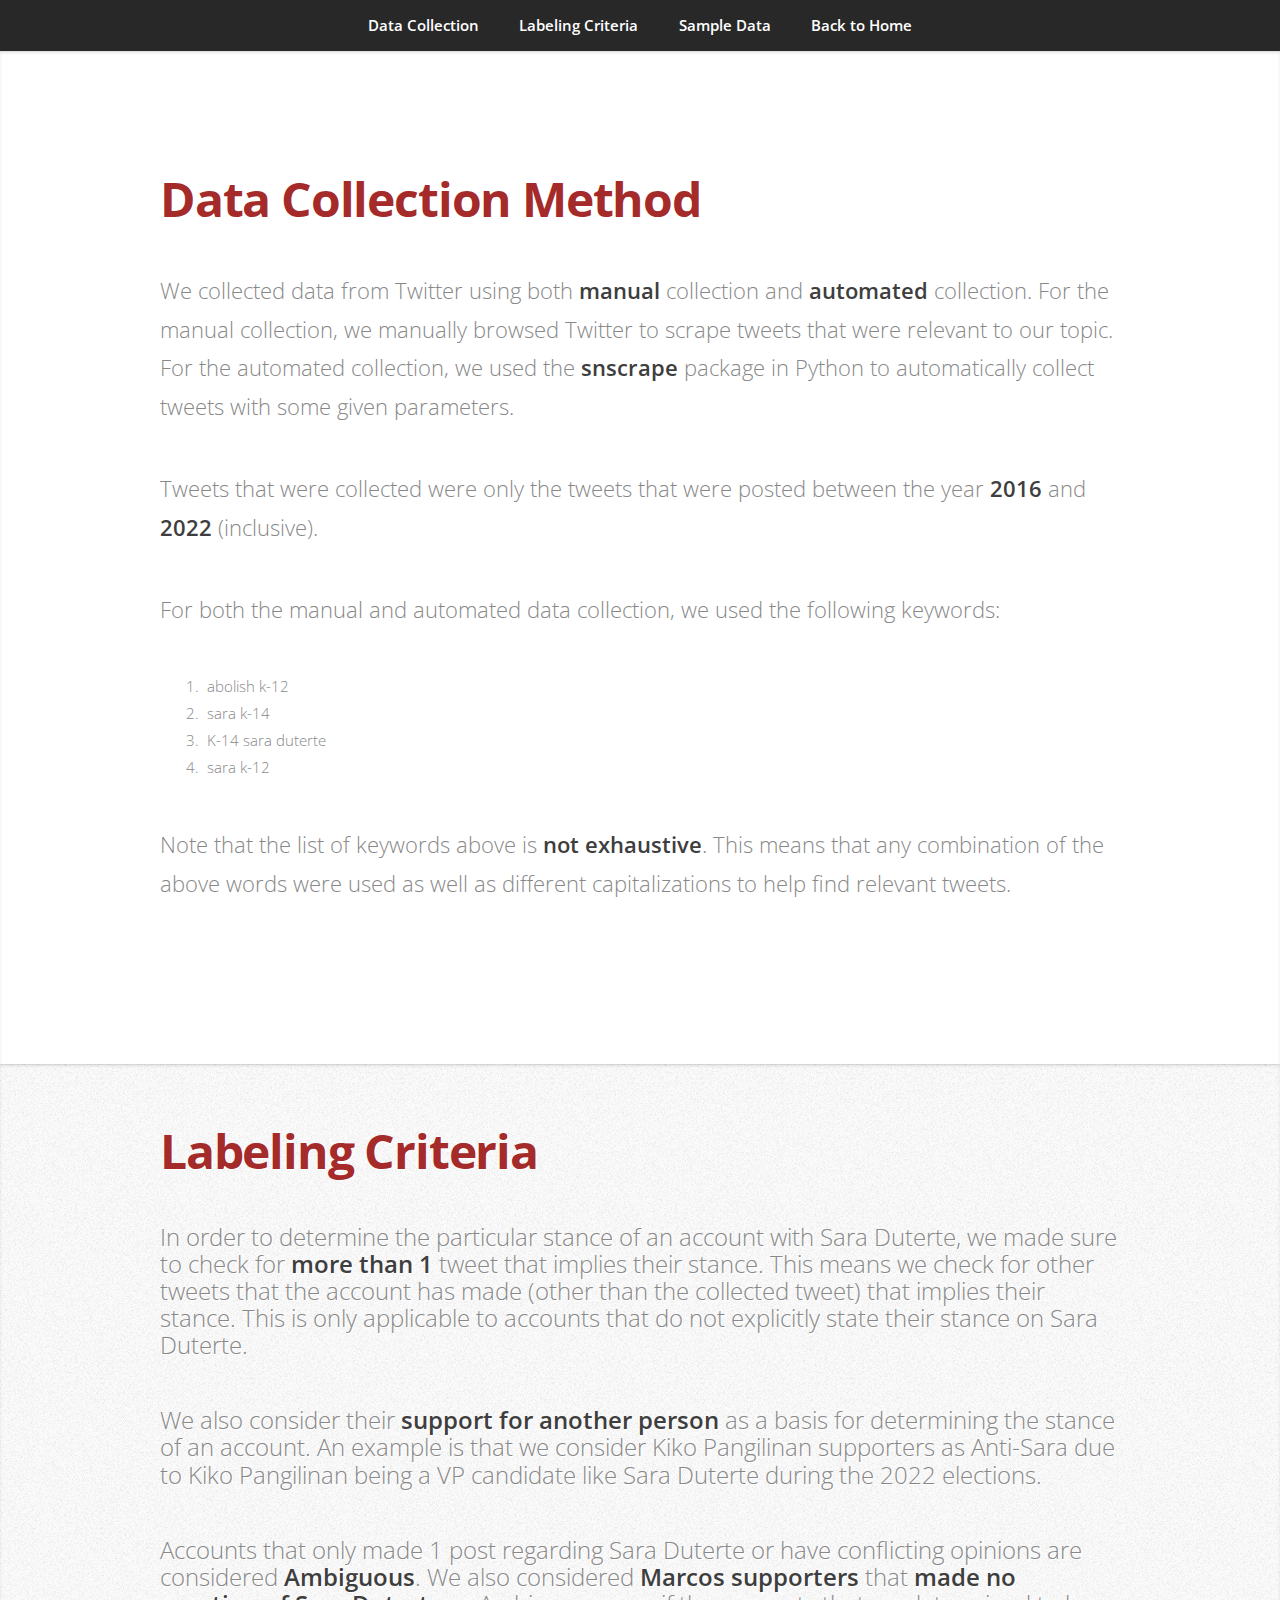
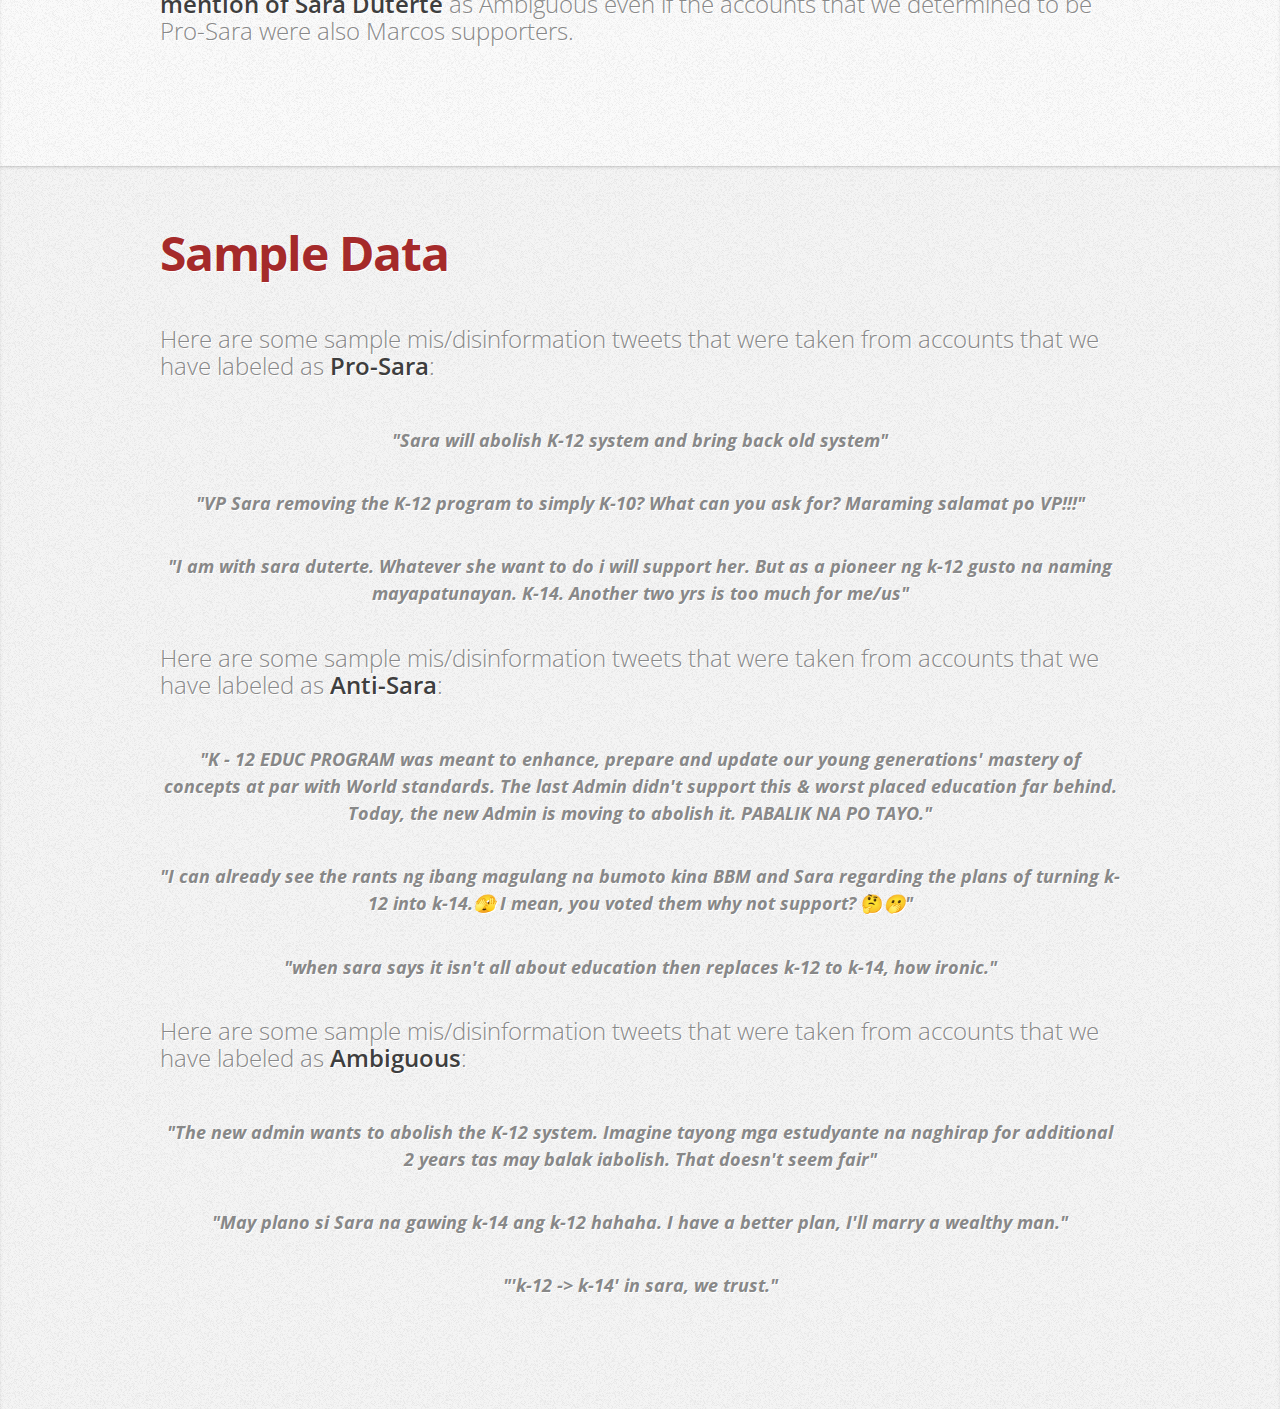
==== data-page.html @ 5c520685 "Added page for data collection description" ====
<!DOCTYPE HTML>
<html>
    <head>
        <title>PH Twitter Fake News Analysis</title>
		<meta charset="utf-8" />
		<meta name="viewport" content="width=device-width, initial-scale=1, user-scalable=no" />
		<link rel="stylesheet" href="assets/css/main.css" />
    </head>
    <body class="is-preload">
        <nav id="nav">
            <ul class="container">
                <li><a href="#top">Data Collection</a></li>
                <li><a href="#criteria">Labeling Criteria</a></li>
                <li><a href="#sample">Sample Data</a></li>
                <li><a href="./index.html">Back to Home</a></li>
            </ul>
        </nav>
        <article id="top" class="wrapper style1">
            <div class="container">
                <header>
                    <h1>
                        <strong style="color: brown;">
                            Data Collection Method
                        </strong>
                    </h1>
                </header>
                <p>
                    We collected data from Twitter using both <strong>manual</strong>
                    collection and <strong>automated</strong> collection. For the
                    manual collection, we manually browsed Twitter to scrape
                    tweets that were relevant to our topic. For the automated 
                    collection, we used the <strong>snscrape</strong> package
                    in Python to automatically collect tweets with some given
                    parameters.
                </p>
                <p>
                    Tweets that were collected were only the tweets that were
                    posted between the year <strong>2016</strong> and 
                    <strong>2022</strong> (inclusive). 
                </p>
                <p>
                    For both the manual and automated data collection, we used
                    the following keywords:
                </p>
                <p><ol class="container">
                    <li>abolish k-12</li>
                    <li>sara k-14</li>
                    <li>K-14 sara duterte</li>
                    <li>sara k-12</li>
                </ol></p>
                <p>
                    Note that the list of keywords above is <strong>not 
                    exhaustive</strong>. This means that any combination of the above
                    words were used as well as different capitalizations to help
                    find relevant tweets.
                </p>
            </div>
        </article>

        <article id="criteria" class="wrapper style2" style="text-align:left;">
            <div class="container">
                <header>
                    <h1>
                        <strong style="color: brown;">
                            Labeling Criteria
                        </strong>
                    </h1>
                </header>
                <p class="bodyText">
                    In order to determine the particular stance of an account 
                    with Sara Duterte, we made sure to check for
                    <strong>more than 1</strong> tweet that implies their stance.
                    This means we check for other tweets that the account has made
                    (other than the collected tweet) that implies their stance.
                    This is only applicable to accounts that do not explicitly 
                    state their stance on Sara Duterte.
                </p>
                <p class="bodyText">
                    We also consider their <strong>support for another person</strong> as a basis
                    for determining the stance of an account. An example is that
                    we consider Kiko Pangilinan supporters as Anti-Sara due to
                    Kiko Pangilinan being a VP candidate like Sara Duterte during
                    the 2022 elections.
                </p>
                <p class="bodyText">
                    Accounts that only made 1 post regarding Sara Duterte or have
                    conflicting opinions are considered <strong>Ambiguous</strong>.
                    We also considered <strong>Marcos supporters</strong> that <strong>made no mention
                    of Sara Duterte</strong> as Ambiguous even if the accounts that we
                    determined to be Pro-Sara were also Marcos supporters.
                </p>
            </div>
        </article>

        <article id="sample" class="wrapper style3" style="text-align:left;">
            <div class="container">
                <header>
                    <h1>
                        <strong style="color: brown;">
                            Sample Data
                        </strong>
                    </h1>
                </header>
                <!--Pro-Sara-->
                <p class="bodyText">
                    Here are some sample mis/disinformation tweets that were taken from accounts that
                    we have labeled as <strong>Pro-Sara</strong>:
                </p>
                <p class="tweet">
                    "Sara will abolish K-12 system and bring back old system"
                </p>
                <p class="tweet">
                    "VP Sara removing the K-12 program to simply K-10? What can 
                    you ask for? Maraming salamat po VP!!!"
                </p>
                <p class="tweet">
                    "I am with sara duterte. Whatever she want to do i will 
                    support her. But as a pioneer ng k-12 gusto na naming 
                    mayapatunayan. K-14. Another two yrs is too much for me/us"
                </p>

                <!--Anti-Sara-->
                <p class="bodyText">
                    Here are some sample mis/disinformation tweets that were taken from accounts that
                    we have labeled as <strong>Anti-Sara</strong>:
                </p>
                <p class="tweet">
                    "K - 12 EDUC PROGRAM 
                    was meant to enhance, prepare and update our young generations' mastery of concepts at par with World standards.

                    The last Admin didn't support this & worst placed education far behind.

                    Today, the new Admin is moving to abolish it.

                    PABALIK NA PO TAYO."
                </p>
                <p class="tweet">
                    "I can already see the rants ng ibang magulang na bumoto kina 
                    BBM and Sara regarding the plans of turning k-12 into k-14.🫣

                    I mean, you voted them why not support?
                    <span style="font-style: normal;">🤔</span>🫢"
                </p>
                <p class="tweet">
                    "when sara says it isn't all about education then replaces 
                    k-12 to k-14, how ironic."
                </p>

                <!--Ambiguous-->
                <p class="bodyText">
                    Here are some sample mis/disinformation tweets that were taken from accounts that
                    we have labeled as <strong>Ambiguous</strong>:
                </p>
                <p class="tweet">
                    "The new admin wants to abolish the K-12 system. Imagine 
                    tayong mga estudyante na naghirap for additional 2 years tas 
                    may balak iabolish.

                    That doesn't seem fair"
                </p>
                <p class="tweet">
                    "May plano si Sara na gawing k-14 ang k-12 hahaha. I have a 
                    better plan, I'll marry a wealthy man."
                </p>
                <p class="tweet">
                    "'k-12 -> k-14'

                    in sara, we trust."
                </p>

            </div>
        </article>
    </body>
</html>
---- assets/css/main.css ----
@import url("https://fonts.googleapis.com/css?family=Open+Sans:300,300italic,600,600italic,700");
@import url("fontawesome-all.min.css");

/*
	Miniport by HTML5 UP
	html5up.net | @ajlkn
	Free for personal and commercial use under the CCA 3.0 license (html5up.net/license)
*/

html, body, div, span, applet, object,
iframe, h1, h2, h3, h4, h5, h6, p, blockquote,
pre, a, abbr, acronym, address, big, cite,
code, del, dfn, em, img, ins, kbd, q, s, samp,
small, strike, strong, sub, sup, tt, var, b,
u, i, center, dl, dt, dd, ol, ul, li, fieldset,
form, label, legend, table, caption, tbody,
tfoot, thead, tr, th, td, article, aside,
canvas, details, embed, figure, figcaption,
footer, header, hgroup, menu, nav, output, ruby,
section, summary, time, mark, audio, video {
	margin: 0;
	padding: 0;
	border: 0;
	font-size: 100%;
	font: inherit;
	vertical-align: baseline;}

article, aside, details, figcaption, figure,
footer, header, hgroup, menu, nav, section {
	display: block;}

body {
	line-height: 1;
}

ol, ul {
	list-style: none;
}

blockquote, q {
	quotes: none;
}

	blockquote:before, blockquote:after, q:before, q:after {
		content: '';
		content: none;
	}

table {
	border-collapse: collapse;
	border-spacing: 0;
}

body {
	-webkit-text-size-adjust: none;
}

mark {
	background-color: transparent;
	color: inherit;
}

input::-moz-focus-inner {
	border: 0;
	padding: 0;
}

input, select, textarea {
	-moz-appearance: none;
	-webkit-appearance: none;
	-ms-appearance: none;
	appearance: none;
}

/* Basic */

	html {
		box-sizing: border-box;
	}

	*, *:before, *:after {
		box-sizing: inherit;
	}

	body {
		padding-top: 3.5em;
	}

		body.is-preload *, body.is-preload *:before, body.is-preload *:after {
			-moz-animation: none !important;
			-webkit-animation: none !important;
			-ms-animation: none !important;
			animation: none !important;
			-moz-transition: none !important;
			-webkit-transition: none !important;
			-ms-transition: none !important;
			transition: none !important;
		}

	body, input, textarea, select {
		font-family: 'Open Sans', sans-serif;
		line-height: 1.85em;
		color: #888;
		font-weight: 300;
		font-size: 13pt;
	}

	a {
		-moz-transition: color .2s ease-in-out;
		-webkit-transition: color .2s ease-in-out;
		-ms-transition: color .2s ease-in-out;
		transition: color .2s ease-in-out;
		color: #43B3E0;
		text-decoration: underline;
	}

		a:hover {
			color: #43bff0 !important;
		}

		a img {
			border: 0;
		}

	b, strong {
		font-weight: 600;
		color: #3e3e3e;
	}

	i, em {
		font-style: italic;
	}

	sub {
		position: relative;
		top: 0.5em;
		font-size: 0.8em;
	}

	sup {
		position: relative;
		top: -0.5em;
		font-size: 0.8em;
	}

	blockquote {
		border-left: solid 0.75em #eee;
		padding: 1em 0 1em 1.5em;
		font-style: italic;
	}

	h1, h2, h3, h4, h5, h6 {
		color: #3e3e3e;
		margin: 0 0 0.75em 0;
	}

	h1 a, h2 a, h3 a, h4 a, h5 a, h6 a {
		text-decoration: none;
		color: inherit;
	}

	h2, h3, h4, h5, h6 {
		font-weight: 700;
	}

	h1 {
		font-size: 3.25em;
		letter-spacing: -0.025em;
		font-weight: 300;
	}

		h1 strong {
			font-weight: 700;
		}

	h2 {
		font-size: 2em;
		letter-spacing: -0.015em;
	}

	h3 {
		font-size: 1.5em;
		letter-spacing: -0.015em;
	}

	em, i {
		font-style: italic;
	}

	br.clear {
		clear: both;
	}

	hr {
		border: 0;
		border-top: solid 1px #444;
		border-top-color: rgba(0, 0, 0, 0.35);
		box-shadow: 0px 1px 0px 0px rgba(255, 255, 255, 0.1);
		height: 1px;
		margin: 3em 0;
	}

	p, ul, ol, dl, table {
		margin-bottom: 2em;
	}

	header {
		margin: 0 0 3em 0;
	}

		header > p {
			font-size: 1.25em;
			margin: 0;
		}

	footer {
		margin: 3em 0 0 0;
	}

		footer > p {
			font-size: 1.25em;
		}

/* Container */

	.container {
		margin: 0 auto;
		max-width: calc(100% - 50px);
		width: 1200px;
	}

		.container.medium {
			width: 900px;
		}

		@media screen and (max-width: 1680px) {

			.container {
				width: 1200px;
			}

				.container.medium {
					width: 900px;
				}

		}

		@media screen and (max-width: 1280px) {

			.container {
				width: 960px;
			}

				.container.medium {
					width: 720px;
				}

		}

		@media screen and (max-width: 980px) {

			.container {
				width: 100%;
			}

				.container.medium {
					width: 75%;
				}

		}

		@media screen and (max-width: 736px) {

			.container {
				width: 100%;
				max-width: calc(100% - 30px);
			}

				.container.medium {
					width: 100%;
				}

		}

/* Row */

	.row {
		display: flex;
		flex-wrap: wrap;
		box-sizing: border-box;
		align-items: stretch;
	}

		.row > * {
			box-sizing: border-box;
		}

		.row.gtr-uniform > * > :last-child {
			margin-bottom: 0;
		}

		.row.aln-left {
			justify-content: flex-start;
		}

		.row.aln-center {
			justify-content: center;
		}

		.row.aln-right {
			justify-content: flex-end;
		}

		.row.aln-top {
			align-items: flex-start;
		}

		.row.aln-middle {
			align-items: center;
		}

		.row.aln-bottom {
			align-items: flex-end;
		}

		.row > .imp {
			order: -1;
		}

		.row > .col-1 {
			width: 8.33333%;
		}

		.row > .off-1 {
			margin-left: 8.33333%;
		}

		.row > .col-2 {
			width: 16.66667%;
		}

		.row > .off-2 {
			margin-left: 16.66667%;
		}

		.row > .col-3 {
			width: 25%;
		}

		.row > .off-3 {
			margin-left: 25%;
		}

		.row > .col-4 {
			width: 33.33333%;
		}

		.row > .off-4 {
			margin-left: 33.33333%;
		}

		.row > .col-5 {
			width: 41.66667%;
		}

		.row > .off-5 {
			margin-left: 41.66667%;
		}

		.row > .col-6 {
			width: 50%;
		}

		.row > .off-6 {
			margin-left: 50%;
		}

		.row > .col-7 {
			width: 58.33333%;
		}

		.row > .off-7 {
			margin-left: 58.33333%;
		}

		.row > .col-8 {
			width: 66.66667%;
		}

		.row > .off-8 {
			margin-left: 66.66667%;
		}

		.row > .col-9 {
			width: 75%;
		}

		.row > .off-9 {
			margin-left: 75%;
		}

		.row > .col-10 {
			width: 83.33333%;
		}

		.row > .off-10 {
			margin-left: 83.33333%;
		}

		.row > .col-11 {
			width: 91.66667%;
		}

		.row > .off-11 {
			margin-left: 91.66667%;
		}

		.row > .col-12 {
			width: 100%;
		}

		.row > .off-12 {
			margin-left: 100%;
		}

		.row.gtr-0 {
			margin-top: 0px;
			margin-left: 0px;
		}

			.row.gtr-0 > * {
				padding: 0px 0 0 0px;
			}

			.row.gtr-0.gtr-uniform {
				margin-top: 0px;
			}

				.row.gtr-0.gtr-uniform > * {
					padding-top: 0px;
				}

		.row.gtr-25 {
			margin-top: -6.25px;
			margin-left: -6.25px;
		}

			.row.gtr-25 > * {
				padding: 6.25px 0 0 6.25px;
			}

			.row.gtr-25.gtr-uniform {
				margin-top: -6.25px;
			}

				.row.gtr-25.gtr-uniform > * {
					padding-top: 6.25px;
				}

		.row.gtr-50 {
			margin-top: -12.5px;
			margin-left: -12.5px;
		}

			.row.gtr-50 > * {
				padding: 12.5px 0 0 12.5px;
			}

			.row.gtr-50.gtr-uniform {
				margin-top: -12.5px;
			}

				.row.gtr-50.gtr-uniform > * {
					padding-top: 12.5px;
				}

		.row {
			margin-top: -25px;
			margin-left: -25px;
		}

			.row > * {
				padding: 25px 0 0 25px;
			}

			.row.gtr-uniform {
				margin-top: -25px;
			}

				.row.gtr-uniform > * {
					padding-top: 25px;
				}

		.row.gtr-150 {
			margin-top: -37.5px;
			margin-left: -37.5px;
		}

			.row.gtr-150 > * {
				padding: 37.5px 0 0 37.5px;
			}

			.row.gtr-150.gtr-uniform {
				margin-top: -37.5px;
			}

				.row.gtr-150.gtr-uniform > * {
					padding-top: 37.5px;
				}

		.row.gtr-200 {
			margin-top: -50px;
			margin-left: -50px;
		}

			.row.gtr-200 > * {
				padding: 50px 0 0 50px;
			}

			.row.gtr-200.gtr-uniform {
				margin-top: -50px;
			}

				.row.gtr-200.gtr-uniform > * {
					padding-top: 50px;
				}

		@media screen and (max-width: 1680px) {

			.row {
				display: flex;
				flex-wrap: wrap;
				box-sizing: border-box;
				align-items: stretch;
			}

				.row > * {
					box-sizing: border-box;
				}

				.row.gtr-uniform > * > :last-child {
					margin-bottom: 0;
				}

				.row.aln-left {
					justify-content: flex-start;
				}

				.row.aln-center {
					justify-content: center;
				}

				.row.aln-right {
					justify-content: flex-end;
				}

				.row.aln-top {
					align-items: flex-start;
				}

				.row.aln-middle {
					align-items: center;
				}

				.row.aln-bottom {
					align-items: flex-end;
				}

				.row > .imp-xlarge {
					order: -1;
				}

				.row > .col-1-xlarge {
					width: 8.33333%;
				}

				.row > .off-1-xlarge {
					margin-left: 8.33333%;
				}

				.row > .col-2-xlarge {
					width: 16.66667%;
				}

				.row > .off-2-xlarge {
					margin-left: 16.66667%;
				}

				.row > .col-3-xlarge {
					width: 25%;
				}

				.row > .off-3-xlarge {
					margin-left: 25%;
				}

				.row > .col-4-xlarge {
					width: 33.33333%;
				}

				.row > .off-4-xlarge {
					margin-left: 33.33333%;
				}

				.row > .col-5-xlarge {
					width: 41.66667%;
				}

				.row > .off-5-xlarge {
					margin-left: 41.66667%;
				}

				.row > .col-6-xlarge {
					width: 50%;
				}

				.row > .off-6-xlarge {
					margin-left: 50%;
				}

				.row > .col-7-xlarge {
					width: 58.33333%;
				}

				.row > .off-7-xlarge {
					margin-left: 58.33333%;
				}

				.row > .col-8-xlarge {
					width: 66.66667%;
				}

				.row > .off-8-xlarge {
					margin-left: 66.66667%;
				}

				.row > .col-9-xlarge {
					width: 75%;
				}

				.row > .off-9-xlarge {
					margin-left: 75%;
				}

				.row > .col-10-xlarge {
					width: 83.33333%;
				}

				.row > .off-10-xlarge {
					margin-left: 83.33333%;
				}

				.row > .col-11-xlarge {
					width: 91.66667%;
				}

				.row > .off-11-xlarge {
					margin-left: 91.66667%;
				}

				.row > .col-12-xlarge {
					width: 100%;
				}

				.row > .off-12-xlarge {
					margin-left: 100%;
				}

				.row.gtr-0 {
					margin-top: 0px;
					margin-left: 0px;
				}

					.row.gtr-0 > * {
						padding: 0px 0 0 0px;
					}

					.row.gtr-0.gtr-uniform {
						margin-top: 0px;
					}

						.row.gtr-0.gtr-uniform > * {
							padding-top: 0px;
						}

				.row.gtr-25 {
					margin-top: -6.25px;
					margin-left: -6.25px;
				}

					.row.gtr-25 > * {
						padding: 6.25px 0 0 6.25px;
					}

					.row.gtr-25.gtr-uniform {
						margin-top: -6.25px;
					}

						.row.gtr-25.gtr-uniform > * {
							padding-top: 6.25px;
						}

				.row.gtr-50 {
					margin-top: -12.5px;
					margin-left: -12.5px;
				}

					.row.gtr-50 > * {
						padding: 12.5px 0 0 12.5px;
					}

					.row.gtr-50.gtr-uniform {
						margin-top: -12.5px;
					}

						.row.gtr-50.gtr-uniform > * {
							padding-top: 12.5px;
						}

				.row {
					margin-top: -25px;
					margin-left: -25px;
				}

					.row > * {
						padding: 25px 0 0 25px;
					}

					.row.gtr-uniform {
						margin-top: -25px;
					}

						.row.gtr-uniform > * {
							padding-top: 25px;
						}

				.row.gtr-150 {
					margin-top: -37.5px;
					margin-left: -37.5px;
				}

					.row.gtr-150 > * {
						padding: 37.5px 0 0 37.5px;
					}

					.row.gtr-150.gtr-uniform {
						margin-top: -37.5px;
					}

						.row.gtr-150.gtr-uniform > * {
							padding-top: 37.5px;
						}

				.row.gtr-200 {
					margin-top: -50px;
					margin-left: -50px;
				}

					.row.gtr-200 > * {
						padding: 50px 0 0 50px;
					}

					.row.gtr-200.gtr-uniform {
						margin-top: -50px;
					}

						.row.gtr-200.gtr-uniform > * {
							padding-top: 50px;
						}

		}

		@media screen and (max-width: 1280px) {

			.row {
				display: flex;
				flex-wrap: wrap;
				box-sizing: border-box;
				align-items: stretch;
			}

				.row > * {
					box-sizing: border-box;
				}

				.row.gtr-uniform > * > :last-child {
					margin-bottom: 0;
				}

				.row.aln-left {
					justify-content: flex-start;
				}

				.row.aln-center {
					justify-content: center;
				}

				.row.aln-right {
					justify-content: flex-end;
				}

				.row.aln-top {
					align-items: flex-start;
				}

				.row.aln-middle {
					align-items: center;
				}

				.row.aln-bottom {
					align-items: flex-end;
				}

				.row > .imp-large {
					order: -1;
				}

				.row > .col-1-large {
					width: 8.33333%;
				}

				.row > .off-1-large {
					margin-left: 8.33333%;
				}

				.row > .col-2-large {
					width: 16.66667%;
				}

				.row > .off-2-large {
					margin-left: 16.66667%;
				}

				.row > .col-3-large {
					width: 25%;
				}

				.row > .off-3-large {
					margin-left: 25%;
				}

				.row > .col-4-large {
					width: 33.33333%;
				}

				.row > .off-4-large {
					margin-left: 33.33333%;
				}

				.row > .col-5-large {
					width: 41.66667%;
				}

				.row > .off-5-large {
					margin-left: 41.66667%;
				}

				.row > .col-6-large {
					width: 50%;
				}

				.row > .off-6-large {
					margin-left: 50%;
				}

				.row > .col-7-large {
					width: 58.33333%;
				}

				.row > .off-7-large {
					margin-left: 58.33333%;
				}

				.row > .col-8-large {
					width: 66.66667%;
				}

				.row > .off-8-large {
					margin-left: 66.66667%;
				}

				.row > .col-9-large {
					width: 75%;
				}

				.row > .off-9-large {
					margin-left: 75%;
				}

				.row > .col-10-large {
					width: 83.33333%;
				}

				.row > .off-10-large {
					margin-left: 83.33333%;
				}

				.row > .col-11-large {
					width: 91.66667%;
				}

				.row > .off-11-large {
					margin-left: 91.66667%;
				}

				.row > .col-12-large {
					width: 100%;
				}

				.row > .off-12-large {
					margin-left: 100%;
				}

				.row.gtr-0 {
					margin-top: 0px;
					margin-left: 0px;
				}

					.row.gtr-0 > * {
						padding: 0px 0 0 0px;
					}

					.row.gtr-0.gtr-uniform {
						margin-top: 0px;
					}

						.row.gtr-0.gtr-uniform > * {
							padding-top: 0px;
						}

				.row.gtr-25 {
					margin-top: -6.25px;
					margin-left: -6.25px;
				}

					.row.gtr-25 > * {
						padding: 6.25px 0 0 6.25px;
					}

					.row.gtr-25.gtr-uniform {
						margin-top: -6.25px;
					}

						.row.gtr-25.gtr-uniform > * {
							padding-top: 6.25px;
						}

				.row.gtr-50 {
					margin-top: -12.5px;
					margin-left: -12.5px;
				}

					.row.gtr-50 > * {
						padding: 12.5px 0 0 12.5px;
					}

					.row.gtr-50.gtr-uniform {
						margin-top: -12.5px;
					}

						.row.gtr-50.gtr-uniform > * {
							padding-top: 12.5px;
						}

				.row {
					margin-top: -25px;
					margin-left: -25px;
				}

					.row > * {
						padding: 25px 0 0 25px;
					}

					.row.gtr-uniform {
						margin-top: -25px;
					}

						.row.gtr-uniform > * {
							padding-top: 25px;
						}

				.row.gtr-150 {
					margin-top: -37.5px;
					margin-left: -37.5px;
				}

					.row.gtr-150 > * {
						padding: 37.5px 0 0 37.5px;
					}

					.row.gtr-150.gtr-uniform {
						margin-top: -37.5px;
					}

						.row.gtr-150.gtr-uniform > * {
							padding-top: 37.5px;
						}

				.row.gtr-200 {
					margin-top: -50px;
					margin-left: -50px;
				}

					.row.gtr-200 > * {
						padding: 50px 0 0 50px;
					}

					.row.gtr-200.gtr-uniform {
						margin-top: -50px;
					}

						.row.gtr-200.gtr-uniform > * {
							padding-top: 50px;
						}

		}

		@media screen and (max-width: 980px) {

			.row {
				display: flex;
				flex-wrap: wrap;
				box-sizing: border-box;
				align-items: stretch;
			}

				.row > * {
					box-sizing: border-box;
				}

				.row.gtr-uniform > * > :last-child {
					margin-bottom: 0;
				}

				.row.aln-left {
					justify-content: flex-start;
				}

				.row.aln-center {
					justify-content: center;
				}

				.row.aln-right {
					justify-content: flex-end;
				}

				.row.aln-top {
					align-items: flex-start;
				}

				.row.aln-middle {
					align-items: center;
				}

				.row.aln-bottom {
					align-items: flex-end;
				}

				.row > .imp-medium {
					order: -1;
				}

				.row > .col-1-medium {
					width: 8.33333%;
				}

				.row > .off-1-medium {
					margin-left: 8.33333%;
				}

				.row > .col-2-medium {
					width: 16.66667%;
				}

				.row > .off-2-medium {
					margin-left: 16.66667%;
				}

				.row > .col-3-medium {
					width: 25%;
				}

				.row > .off-3-medium {
					margin-left: 25%;
				}

				.row > .col-4-medium {
					width: 33.33333%;
				}

				.row > .off-4-medium {
					margin-left: 33.33333%;
				}

				.row > .col-5-medium {
					width: 41.66667%;
				}

				.row > .off-5-medium {
					margin-left: 41.66667%;
				}

				.row > .col-6-medium {
					width: 50%;
				}

				.row > .off-6-medium {
					margin-left: 50%;
				}

				.row > .col-7-medium {
					width: 58.33333%;
				}

				.row > .off-7-medium {
					margin-left: 58.33333%;
				}

				.row > .col-8-medium {
					width: 66.66667%;
				}

				.row > .off-8-medium {
					margin-left: 66.66667%;
				}

				.row > .col-9-medium {
					width: 75%;
				}

				.row > .off-9-medium {
					margin-left: 75%;
				}

				.row > .col-10-medium {
					width: 83.33333%;
				}

				.row > .off-10-medium {
					margin-left: 83.33333%;
				}

				.row > .col-11-medium {
					width: 91.66667%;
				}

				.row > .off-11-medium {
					margin-left: 91.66667%;
				}

				.row > .col-12-medium {
					width: 100%;
				}

				.row > .off-12-medium {
					margin-left: 100%;
				}

				.row.gtr-0 {
					margin-top: 0px;
					margin-left: 0px;
				}

					.row.gtr-0 > * {
						padding: 0px 0 0 0px;
					}

					.row.gtr-0.gtr-uniform {
						margin-top: 0px;
					}

						.row.gtr-0.gtr-uniform > * {
							padding-top: 0px;
						}

				.row.gtr-25 {
					margin-top: -6.25px;
					margin-left: -6.25px;
				}

					.row.gtr-25 > * {
						padding: 6.25px 0 0 6.25px;
					}

					.row.gtr-25.gtr-uniform {
						margin-top: -6.25px;
					}

						.row.gtr-25.gtr-uniform > * {
							padding-top: 6.25px;
						}

				.row.gtr-50 {
					margin-top: -12.5px;
					margin-left: -12.5px;
				}

					.row.gtr-50 > * {
						padding: 12.5px 0 0 12.5px;
					}

					.row.gtr-50.gtr-uniform {
						margin-top: -12.5px;
					}

						.row.gtr-50.gtr-uniform > * {
							padding-top: 12.5px;
						}

				.row {
					margin-top: -25px;
					margin-left: -25px;
				}

					.row > * {
						padding: 25px 0 0 25px;
					}

					.row.gtr-uniform {
						margin-top: -25px;
					}

						.row.gtr-uniform > * {
							padding-top: 25px;
						}

				.row.gtr-150 {
					margin-top: -37.5px;
					margin-left: -37.5px;
				}

					.row.gtr-150 > * {
						padding: 37.5px 0 0 37.5px;
					}

					.row.gtr-150.gtr-uniform {
						margin-top: -37.5px;
					}

						.row.gtr-150.gtr-uniform > * {
							padding-top: 37.5px;
						}

				.row.gtr-200 {
					margin-top: -50px;
					margin-left: -50px;
				}

					.row.gtr-200 > * {
						padding: 50px 0 0 50px;
					}

					.row.gtr-200.gtr-uniform {
						margin-top: -50px;
					}

						.row.gtr-200.gtr-uniform > * {
							padding-top: 50px;
						}

		}

		@media screen and (max-width: 736px) {

			.row {
				display: flex;
				flex-wrap: wrap;
				box-sizing: border-box;
				align-items: stretch;
			}

				.row > * {
					box-sizing: border-box;
				}

				.row.gtr-uniform > * > :last-child {
					margin-bottom: 0;
				}

				.row.aln-left {
					justify-content: flex-start;
				}

				.row.aln-center {
					justify-content: center;
				}

				.row.aln-right {
					justify-content: flex-end;
				}

				.row.aln-top {
					align-items: flex-start;
				}

				.row.aln-middle {
					align-items: center;
				}

				.row.aln-bottom {
					align-items: flex-end;
				}

				.row > .imp-small {
					order: -1;
				}

				.row > .col-1-small {
					width: 8.33333%;
				}

				.row > .off-1-small {
					margin-left: 8.33333%;
				}

				.row > .col-2-small {
					width: 16.66667%;
				}

				.row > .off-2-small {
					margin-left: 16.66667%;
				}

				.row > .col-3-small {
					width: 25%;
				}

				.row > .off-3-small {
					margin-left: 25%;
				}

				.row > .col-4-small {
					width: 33.33333%;
				}

				.row > .off-4-small {
					margin-left: 33.33333%;
				}

				.row > .col-5-small {
					width: 41.66667%;
				}

				.row > .off-5-small {
					margin-left: 41.66667%;
				}

				.row > .col-6-small {
					width: 50%;
				}

				.row > .off-6-small {
					margin-left: 50%;
				}

				.row > .col-7-small {
					width: 58.33333%;
				}

				.row > .off-7-small {
					margin-left: 58.33333%;
				}

				.row > .col-8-small {
					width: 66.66667%;
				}

				.row > .off-8-small {
					margin-left: 66.66667%;
				}

				.row > .col-9-small {
					width: 75%;
				}

				.row > .off-9-small {
					margin-left: 75%;
				}

				.row > .col-10-small {
					width: 83.33333%;
				}

				.row > .off-10-small {
					margin-left: 83.33333%;
				}

				.row > .col-11-small {
					width: 91.66667%;
				}

				.row > .off-11-small {
					margin-left: 91.66667%;
				}

				.row > .col-12-small {
					width: 100%;
				}

				.row > .off-12-small {
					margin-left: 100%;
				}

				.row.gtr-0 {
					margin-top: 0px;
					margin-left: 0px;
				}

					.row.gtr-0 > * {
						padding: 0px 0 0 0px;
					}

					.row.gtr-0.gtr-uniform {
						margin-top: 0px;
					}

						.row.gtr-0.gtr-uniform > * {
							padding-top: 0px;
						}

				.row.gtr-25 {
					margin-top: -3.75px;
					margin-left: -3.75px;
				}

					.row.gtr-25 > * {
						padding: 3.75px 0 0 3.75px;
					}

					.row.gtr-25.gtr-uniform {
						margin-top: -3.75px;
					}

						.row.gtr-25.gtr-uniform > * {
							padding-top: 3.75px;
						}

				.row.gtr-50 {
					margin-top: -7.5px;
					margin-left: -7.5px;
				}

					.row.gtr-50 > * {
						padding: 7.5px 0 0 7.5px;
					}

					.row.gtr-50.gtr-uniform {
						margin-top: -7.5px;
					}

						.row.gtr-50.gtr-uniform > * {
							padding-top: 7.5px;
						}

				.row {
					margin-top: -15px;
					margin-left: -15px;
				}

					.row > * {
						padding: 15px 0 0 15px;
					}

					.row.gtr-uniform {
						margin-top: -15px;
					}

						.row.gtr-uniform > * {
							padding-top: 15px;
						}

				.row.gtr-150 {
					margin-top: -22.5px;
					margin-left: -22.5px;
				}

					.row.gtr-150 > * {
						padding: 22.5px 0 0 22.5px;
					}

					.row.gtr-150.gtr-uniform {
						margin-top: -22.5px;
					}

						.row.gtr-150.gtr-uniform > * {
							padding-top: 22.5px;
						}

				.row.gtr-200 {
					margin-top: -30px;
					margin-left: -30px;
				}

					.row.gtr-200 > * {
						padding: 30px 0 0 30px;
					}

					.row.gtr-200.gtr-uniform {
						margin-top: -30px;
					}

						.row.gtr-200.gtr-uniform > * {
							padding-top: 30px;
						}

		}

/* Form */

	form label {
		color: #3e3e3e;
		font-weight: 700;
		display: block;
		margin: 0 0 0.5em 0;
	}

	form input[type=text],
	form input[type=email],
	form input[type=password],
	form select,
	form textarea {
		-moz-transition: background .2s ease-in-out, box-shadow .2s ease-in-out;
		-webkit-transition: background .2s ease-in-out, box-shadow .2s ease-in-out;
		-ms-transition: background .2s ease-in-out, box-shadow .2s ease-in-out;
		transition: background .2s ease-in-out, box-shadow .2s ease-in-out;
		-webkit-appearance: none;
		display: block;
		border: 0;
		padding: 0.75em;
		font-size: 1em;
		border-radius: 8px;
		border: solid 1px #ddd;
		background: #fff;
		color: #bbb;
		box-shadow: inset 0px 2px 3px 1px rgba(0, 0, 0, 0.05), 0px 1px 0px 0px rgba(255, 255, 255, 0.025);
		width: 100%;
	}

		form input[type=text]:focus,
		form input[type=email]:focus,
		form input[type=password]:focus,
		form select:focus,
		form textarea:focus {
			background: #fafafa;
			box-shadow: inset 0px 2px 5px 0px rgba(0, 0, 0, 0.05), 0px 1px 0px 0px rgba(255, 255, 255, 0.025), inset 0px 0px 2px 1px #43bff0;
		}

	form textarea {
		height: 15em;
	}

	form .actions:last-child {
		margin-bottom: 0;
	}

	form ::-webkit-input-placeholder {
		color: #555 !important;
	}

	form :-moz-placeholder {
		color: #555 !important;
	}

	form ::-moz-placeholder {
		color: #555 !important;
	}

	form :-ms-input-placeholder {
		color: #555 !important;
	}

	form ::-moz-focus-inner {
		border: 0;
	}

/* Tables */

	table {
		width: 100%;
	}

		table.default {
			width: 100%;
		}

			table.default tr {
				border-top: solid 1px #eee;
			}

				table.default tr:first-child {
					border-top: 0;
				}

			table.default td {
				padding: 0.5em 1em 0.5em 1em;
			}

			table.default th {
				text-align: left;
				padding: 0.5em 1em 0.5em 1em;
				font-weight: 600;
				margin: 0 0 1em 0;
			}

			table.default thead {
				background: #4f4f4f;
				color: #fff;
			}

/* Section/Article */

	section, article {
		margin-bottom: 3em;
	}

	section > :last-child,
	article > :last-child,
	section:last-child,
	article:last-child {
		margin-bottom: 0;
	}

/* Image */

	.image {
		display: inline-block;
		position: relative;
	}

		.image img {
			display: block;
			width: 100%;
		}

		.image.fit {
			display: block;
			width: 100%;
		}

		.image.featured {
			display: block;
			width: 100%;
			margin: 0 0 2em 0;
		}

		.image.left {
			float: left;
			margin: 0 2em 2em 0;
		}

		.image.centered {
			display: block;
			margin: 0 0 2em 0;
		}

			.image.centered img {
				margin: 0 auto;
				width: auto;
			}

/* Button */

	input[type="button"],
	input[type="submit"],
	input[type="reset"],
	button,
	.button {
		background-image: url("images/bg.png"), -moz-linear-gradient(top, rgba(0, 0, 0, 0), rgba(0, 0, 0, 0.2));
		background-image: url("images/bg.png"), -webkit-linear-gradient(top, rgba(0, 0, 0, 0), rgba(0, 0, 0, 0.2));
		background-image: url("images/bg.png"), -ms-linear-gradient(top, rgba(0, 0, 0, 0), rgba(0, 0, 0, 0.2));
		background-image: url("images/bg.png"), linear-gradient(top, rgba(0, 0, 0, 0), rgba(0, 0, 0, 0.2));
		-moz-transition: background-color .2s ease-in-out;
		-webkit-transition: background-color .2s ease-in-out;
		-ms-transition: background-color .2s ease-in-out;
		transition: background-color .2s ease-in-out;
		-webkit-appearance: none;
		position: relative;
		display: inline-block;
		color: #fff !important;
		text-decoration: none;
		font-weight: 700;
		border: 0;
		outline: 0;
		cursor: pointer;
		border-radius: 8px;
		text-shadow: -1px -1px 0.5px rgba(0, 0, 0, 0.5);
		overflow: hidden;
		box-shadow: inset 0px 0px 0px 1px rgba(0, 0, 0, 0.5), inset 0px 2px 1px 0px rgba(255, 255, 255, 0.75);
		background-color: #43B3E0;
		padding: 1em 2.35em 1em 2.35em;
		font-size: 1.1em;
		max-width: 24em;
	}

		input[type="button"]:hover,
		input[type="submit"]:hover,
		input[type="reset"]:hover,
		button:hover,
		.button:hover {
			background-color: #43bff0;
			color: #fff !important;
		}

		input[type="button"]:active,
		input[type="submit"]:active,
		input[type="reset"]:active,
		button:active,
		.button:active {
			background-color: #3BA8D3;
			top: 1px;
		}

		input[type="button"].large,
		input[type="submit"].large,
		input[type="reset"].large,
		button.large,
		.button.large {
			font-size: 1.5em;
			letter-spacing: -0.025em;
		}

		input[type="button"].alt,
		input[type="submit"].alt,
		input[type="reset"].alt,
		button.alt,
		.button.alt {
			background-color: #444;
			box-shadow: inset 0px 0px 0px 1px #242424, inset 0px 2px 1px 0px rgba(255, 255, 255, 0.2);
		}

			input[type="button"].alt:hover,
			input[type="submit"].alt:hover,
			input[type="reset"].alt:hover,
			button.alt:hover,
			.button.alt:hover {
				background-color: #4f4f4f;
				color: #fff !important;
			}

			input[type="button"].alt:active,
			input[type="submit"].alt:active,
			input[type="reset"].alt:active,
			button.alt:active,
			.button.alt:active {
				background-color: #3f3f3f;
			}

/* List */

	ul {
		list-style: disc;
		padding-left: 1em;
	}

		ul li {
			padding-left: 0.5em;
		}

	ol {
		list-style: decimal;
		padding-left: 1.25em;
	}

		ol li {
			padding-left: 0.25em;
		}

/* Social */

	ul.social {
		cursor: default;
		margin: 0;
		list-style: none;
		padding-left: 0;
	}

		ul.social li {
			position: relative;
			display: inline-block;
			margin: 0.25em;
			top: 0;
			padding-left: 0;
		}

			ul.social li a {
				-moz-transition: top .2s ease-in-out;
				-webkit-transition: top .2s ease-in-out;
				-ms-transition: top .2s ease-in-out;
				transition: top .2s ease-in-out;
				display: block;
				width: 48px;
				height: 48px;
				border-radius: 6px;
				top: 0;
				position: relative;
			}

				ul.social li a:before {
					background-image: url("images/bg.png"), -moz-linear-gradient(top, rgba(0, 0, 0, 0), rgba(0, 0, 0, 0.2));
					background-image: url("images/bg.png"), -webkit-linear-gradient(top, rgba(0, 0, 0, 0), rgba(0, 0, 0, 0.2));
					background-image: url("images/bg.png"), -ms-linear-gradient(top, rgba(0, 0, 0, 0), rgba(0, 0, 0, 0.2));
					background-image: url("images/bg.png"), linear-gradient(top, rgba(0, 0, 0, 0), rgba(0, 0, 0, 0.2));
					-moz-transition: background-color .2s ease-in-out;
					-webkit-transition: background-color .2s ease-in-out;
					-ms-transition: background-color .2s ease-in-out;
					transition: background-color .2s ease-in-out;
					background-color: #444;
					border-radius: 6px;
					box-shadow: inset 0px 0px 0px 1px #282828, inset 0px 2px 1px 0px rgba(255, 255, 255, 0.1);
					color: #2E2E2E !important;
					display: block;
					font-size: 26px;
					height: 48px;
					line-height: 48px;
					text-align: center;
					outline: 0;
					overflow: hidden;
					text-shadow: 1px 1px 0px rgba(255, 255, 255, 0.1);
					width: 48px;
				}

				ul.social li a.fa-twitter {
					background-color: #2DAAE4;
				}

				ul.social li a.fa-facebook-f {
					background-color: #3C5A98;
				}

				ul.social li a.fa-dribbble {
					background-color: #C4376B;
				}

				ul.social li a.fa-linkedin-in {
					background-color: #006599;
				}

				ul.social li a.fa-tumblr {
					background-color: #51718A;
				}

				ul.social li a.fa-google-plus {
					background-color: #DA2713;
				}

				ul.social li a.fa-github {
					background-color: #FAFAFA;
				}

				ul.social li a.fa-rss {
					background-color: #F2600B;
				}

				ul.social li a.fa-instagram {
					background-color: #E0D7C8;
				}

				ul.social li a.fa-foursquare {
					background-color: #39A3D4;
				}

				ul.social li a.fa-skype {
					background-color: #10BEF1;
				}

				ul.social li a.fa-soundcloud {
					background-color: #FE5419;
				}

				ul.social li a.fa-youtube {
					background-color: #BF2E25;
				}

				ul.social li a.fa-blogger {
					background-color: #FF6501;
				}

				ul.social li a.fa-flickr {
					background-color: #0062DB;
				}

				ul.social li a.fa-vimeo {
					background-color: #4C8AB0;
				}

				ul.social li a:hover {
					top: -5px;
				}

					ul.social li a:hover:before {
						background-color: transparent;
					}

/* Actions */

	ul.actions {
		list-style: none;
		padding-left: 0;
	}

		ul.actions li {
			display: inline-block;
			margin: 0 0 0 1em;
			padding-left: 0;
		}

			ul.actions li:first-child {
				margin-left: 0;
			}

/* Box */

	.box {
		background: #fff;
		box-shadow: inset 0px 0px 0px 1px rgba(0, 0, 0, 0.15), 0px 2px 3px 0px rgba(0, 0, 0, 0.1);
		text-align: center;
		padding: 2em;
	}

		.box.style1 {
			padding: 3em 2em 3.5em 2em;
		}

			.box.style1 h3 {
				margin-bottom: 0.5em;
			}

		.box.style2 h3 {
			margin-bottom: 0.25em;
		}

		.box.style2 .image {
			position: relative;
			left: 2em;
			top: 2em;
			margin: -4em 0 4em -4em;
			width: auto;
		}

/* Icons */

	.icon {
		text-decoration: none;
		text-decoration: none;
	}

		.icon:before {
			-moz-osx-font-smoothing: grayscale;
			-webkit-font-smoothing: antialiased;
			display: inline-block;
			font-style: normal;
			font-variant: normal;
			text-rendering: auto;
			line-height: 1;
			text-transform: none !important;
			font-family: 'Font Awesome 5 Free';
			font-weight: 400;
		}

		.icon:before {
			font-size: 1.25em;
		}

		.icon > .label {
			display: none;
		}

		.icon.solid:before {
			font-weight: 900;
		}

		.icon.brands:before {
			font-family: 'Font Awesome 5 Brands';
		}

		.icon.featured {
			color: #EA8A95;
			display: block;
			margin: 0 0 1.5em 0;
			cursor: default;
		}

			.icon.featured:before {
				font-size: 6em;
			}

/* Wrappers */

	.wrapper {
		background-image: url("images/bg.png");
		box-shadow: inset 0px 1px 0px 0px rgba(0, 0, 0, 0.05), inset 0px 2px 3px 0px rgba(0, 0, 0, 0.1);
		padding: 8em 0 8em 0;
		text-align: center;
	}

		.wrapper.style1 {
			background-image: none;
			background-color: #fff;
		}

		.wrapper.style2 {
			background-color: #fafafa;
			text-shadow: 1px 1px 0px #fff;
		}

		.wrapper.style3 {
			background-color: #f4f4f4;
			text-shadow: 1px 1px 0px #fff;
		}

		.wrapper.style4 {
			background-color: #303030;
			color: #999;
			text-shadow: -1px -1px 0px #181818;
		}

			.wrapper.style4 h1, .wrapper.style4 h2, .wrapper.style4 h3, .wrapper.style4 h4, .wrapper.style4 h5, .wrapper.style4 h6 {
				color: #fff;
			}

			.wrapper.style4 form input[type=text],
			.wrapper.style4 form input[type=password],
			.wrapper.style4 form select,
			.wrapper.style4 form textarea {
				border: none;
				background: #282828;
			}

				.wrapper.style4 form input[type=text]:focus,
				.wrapper.style4 form input[type=password]:focus,
				.wrapper.style4 form select:focus,
				.wrapper.style4 form textarea:focus {
					background: #252525;
				}

/* Nav */

	#nav {
		background-color: #282828;
		text-align: center;
		position: fixed;
		left: 0;
		top: 0;
		width: 100%;
		z-index: 10000;
		cursor: default;
		height: 3.5em;
		line-height: 3.5em;
	}

		#nav ul {
			margin-bottom: 0;
			list-style: none;
			padding-left: 0;
		}

		#nav li {
			display: inline-block;
			padding-left: 0;
		}

		#nav a {
			-moz-transition: background-color .2s ease-in-out;
			-webkit-transition: background-color .2s ease-in-out;
			-ms-transition: background-color .2s ease-in-out;
			transition: background-color .2s ease-in-out;
			position: relative;
			display: block;
			color: #fff;
			text-decoration: none;
			outline: 0;
			font-weight: 600;
			border-radius: 8px;
			color: #fff;
			height: 2.5em;
			line-height: 2.5em;
			padding: 0 1.25em;
		}

			#nav a:hover {
				color: #fff !important;
				background: #383838;
			}

			#nav a.active {
				background: #484848;
			}

				#nav a.active:before {
					content: '';
					display: block;
					position: absolute;
					bottom: -0.6em;
					left: 50%;
					margin-left: -0.75em;
					border-left: solid 0.75em transparent;
					border-right: solid 0.75em transparent;
					border-top: solid 0.6em #282828;
				}

/* Articles */

	body > article {
		margin-bottom: 0;
	}

	#top {
		padding: 10em 0 10em 0;
		text-align: left;
	}

		#top .image {
			border-radius: 100%;
			width: 20em;
			height: 20em;
			margin: 0;
		}

			#top .image img {
				border-radius: 100%;
			}

		#top h1 {
			margin-top: 0.35em;
		}

		#top p {
			font-size: 1.5em;
			line-height: 1.75em;
		}

			#top p a {
				color: inherit;
			}

	#contact footer {
		font-size: 0.9em;
	}

/* Copyright */

	#copyright {
		color: #666;
		font-size: 1em;
		line-height: 1em;
		list-style: none;
		padding-left: 0;
		margin-bottom: 0;
	}

		#copyright li {
			display: inline-block;
			border-left: solid 1px rgba(0, 0, 0, 0.5);
			box-shadow: -1px 0px 0px 0px rgba(255, 255, 255, 0.1);
			padding: 0 0 0 1em;
			margin: 0 0 0 1em;
		}

			#copyright li:first-child {
				border: 0;
				box-shadow: none;
				padding-left: 0;
				margin-left: 0;
			}

		#copyright a {
			-moz-transition: color .2s ease-in-out;
			-webkit-transition: color .2s ease-in-out;
			-ms-transition: color .2s ease-in-out;
			transition: color .2s ease-in-out;
			color: inherit;
		}

			#copyright a:hover {
				color: #777;
			}

/* Large */

	@media screen and (max-width: 1280px) {

		/* Basic */

			body {
				font-size: 11pt;
			}

			input, textarea, select {
				font-size: 11pt;
			}

			header {
				margin: 0 0 4em 0;
			}

		/* Wrappers */

			.wrapper {
				padding: 5em 0 5em 0;
				text-align: center;
			}

				.wrapper.style4 .row-special {
					margin: 2em 0 0 0;
					padding: 2em 0 2em 0;
				}

		/* Articles */

			#top {
				padding: 8em 0;
			}

				#top .image {
					width: 24em;
					height: 24em;
					margin: 0;
				}

	}

/* Medium */

	@media screen and (max-width: 980px) {

		/* Articles */

			#top {
				text-align: center;
				padding: 5em 0;
			}

				#top .image {
					margin: 0 auto 2em auto;
				}

	}

/* Small */

	@media screen and (max-width: 736px) {

		/* Basic */

			body {
				padding-top: 44px;
			}

			body, input, textarea, select {
				line-height: 1.75em;
				font-size: 10pt;
				letter-spacing: 0;
			}

			h1, h2, h3, h4, h5, h6 {
				font-size: 1.25em;
				margin: 0 0 0.4em 0;
			}

			h1 {
				font-size: 2.25em;
				line-height: 1.25em;
			}

			header {
				margin: 0 0 2em 0;
			}

				header > p {
					font-size: 1.25em;
				}

			footer {
				margin: 2.5em 0 0 0;
			}

				footer > p {
					font-size: 1.25em;
				}

			hr {
				margin: 1.5em 0 2em 0;
			}

		/* Section/Article */

			section, article {
				clear: both;
			}

		/* Button */

			input[type="button"],
			input[type="submit"],
			input[type="reset"],
			button,
			.button {
				text-align: center;
				font-size: 1.2em;
				width: 100%;
				padding: 1em 0 1em 0;
			}

				input[type="button"].large,
				input[type="submit"].large,
				input[type="reset"].large,
				button.large,
				.button.large {
					font-size: 1.2em;
					letter-spacing: 0;
				}

		/* Social */

			ul.social {
				padding: 1em 0.5em 0 0.5em;
			}

				ul.social li {
					margin: 0.5em 0.5em 0.5em 0.5em;
				}

					ul.social li a {
						top: 0 !important;
					}

						ul.social li a:before {
							background-color: transparent !important;
						}

		/* Actions */

			ul.actions {
				margin: 0;
			}

				ul.actions li {
					display: block;
					margin: 15px 0 0 0;
				}

					ul.actions li:first-child {
						margin-top: 0;
					}

		/* Box */

			.box {
				padding: 30px 20px 30px 20px;
				margin: 0 0 20px 0 !important;
			}

				.box h3 {
					margin-bottom: 0.25em;
				}

				.box .image.centered {
					margin-bottom: 1em;
				}

				.box .image.featured {
					position: relative;
					left: 20px;
					top: 20px;
					margin: -50px 0 50px -40px;
					width: auto;
				}

				.box.style1 {
					max-width: 32em;
					margin-left: auto !important;
					margin-right: auto !important;
				}

				.box.style2 {
					max-width: 32em;
					margin-left: auto !important;
					margin-right: auto !important;
				}

		/* Wrappers */

			.wrapper {
				padding: 3em 0;
				text-align: center;
			}

		/* Nav */

			#nav {
				height: 44px;
				line-height: 44px;
			}

				#nav a {
					padding: 0 0.75em;
					height: inherit;
					line-height: inherit;
					border-radius: 0;
				}

					#nav a:hover {
						background-color: transparent;
					}

		/* Articles */

			#top {
				padding: 3em 0;
			}

				#top .image {
					width: 15em;
					height: 15em;
					margin-bottom: 0;
				}

				#top p {
					font-size: 1em;
				}

			#contact footer {
				margin: 0;
			}

		/* Copyright */

			#copyright {
				font-size: 1em;
				margin: 0;
			}

				#copyright li {
					display: block;
					margin: 1em 0 0 0;
					padding: 0;
					box-shadow: none;
					border-left: 0;
				}

					#copyright li:first-child {
						margin-top: 0;
					}

	}

.members {
	max-width: 25%;
	height: auto;
	border-radius: 50%;
}

.emails {
	color: yellow;
}

.subjects {
	color: #10BEF1;
}

#teamTitle {
	text-decoration: underline;
}

.bodyText {
	font-size: x-large;
}

.tweet {
	text-align: center;
	font-size: large;
	font-weight: bold;
	font-style: italic;
}
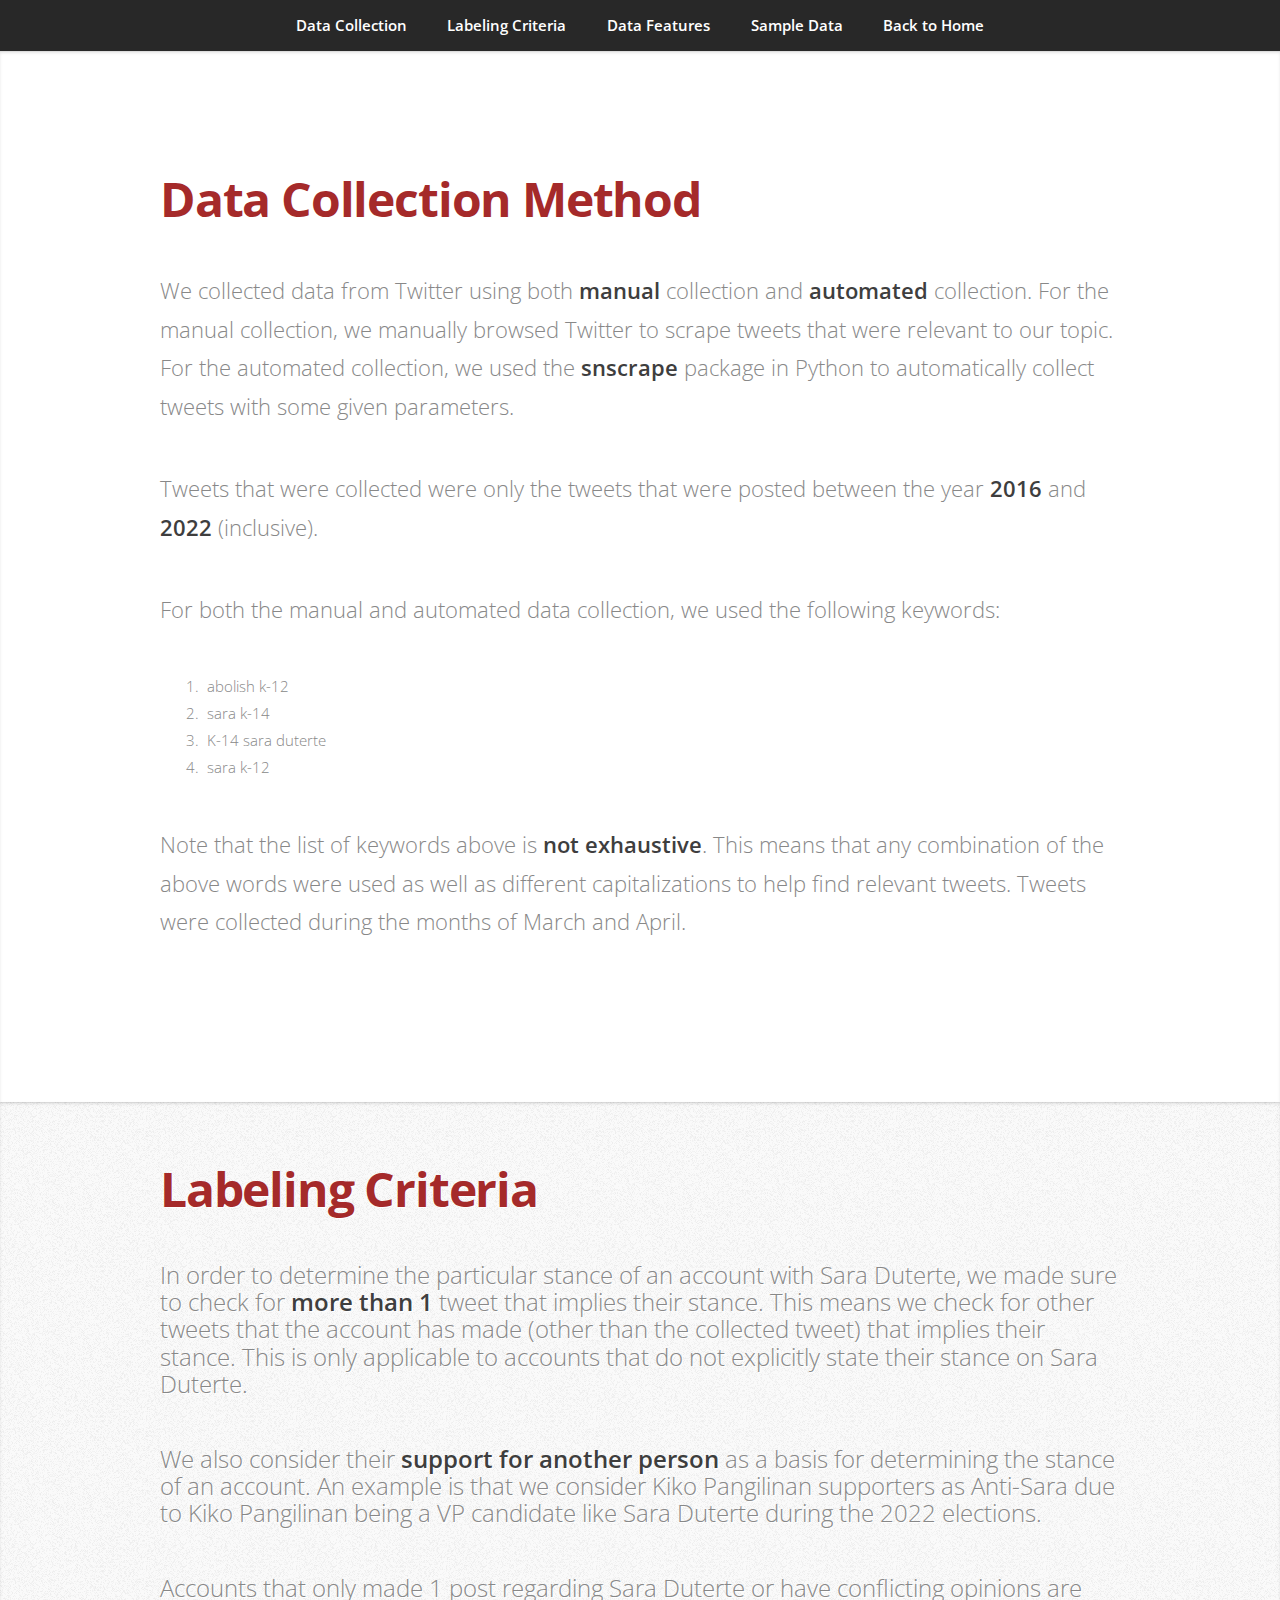
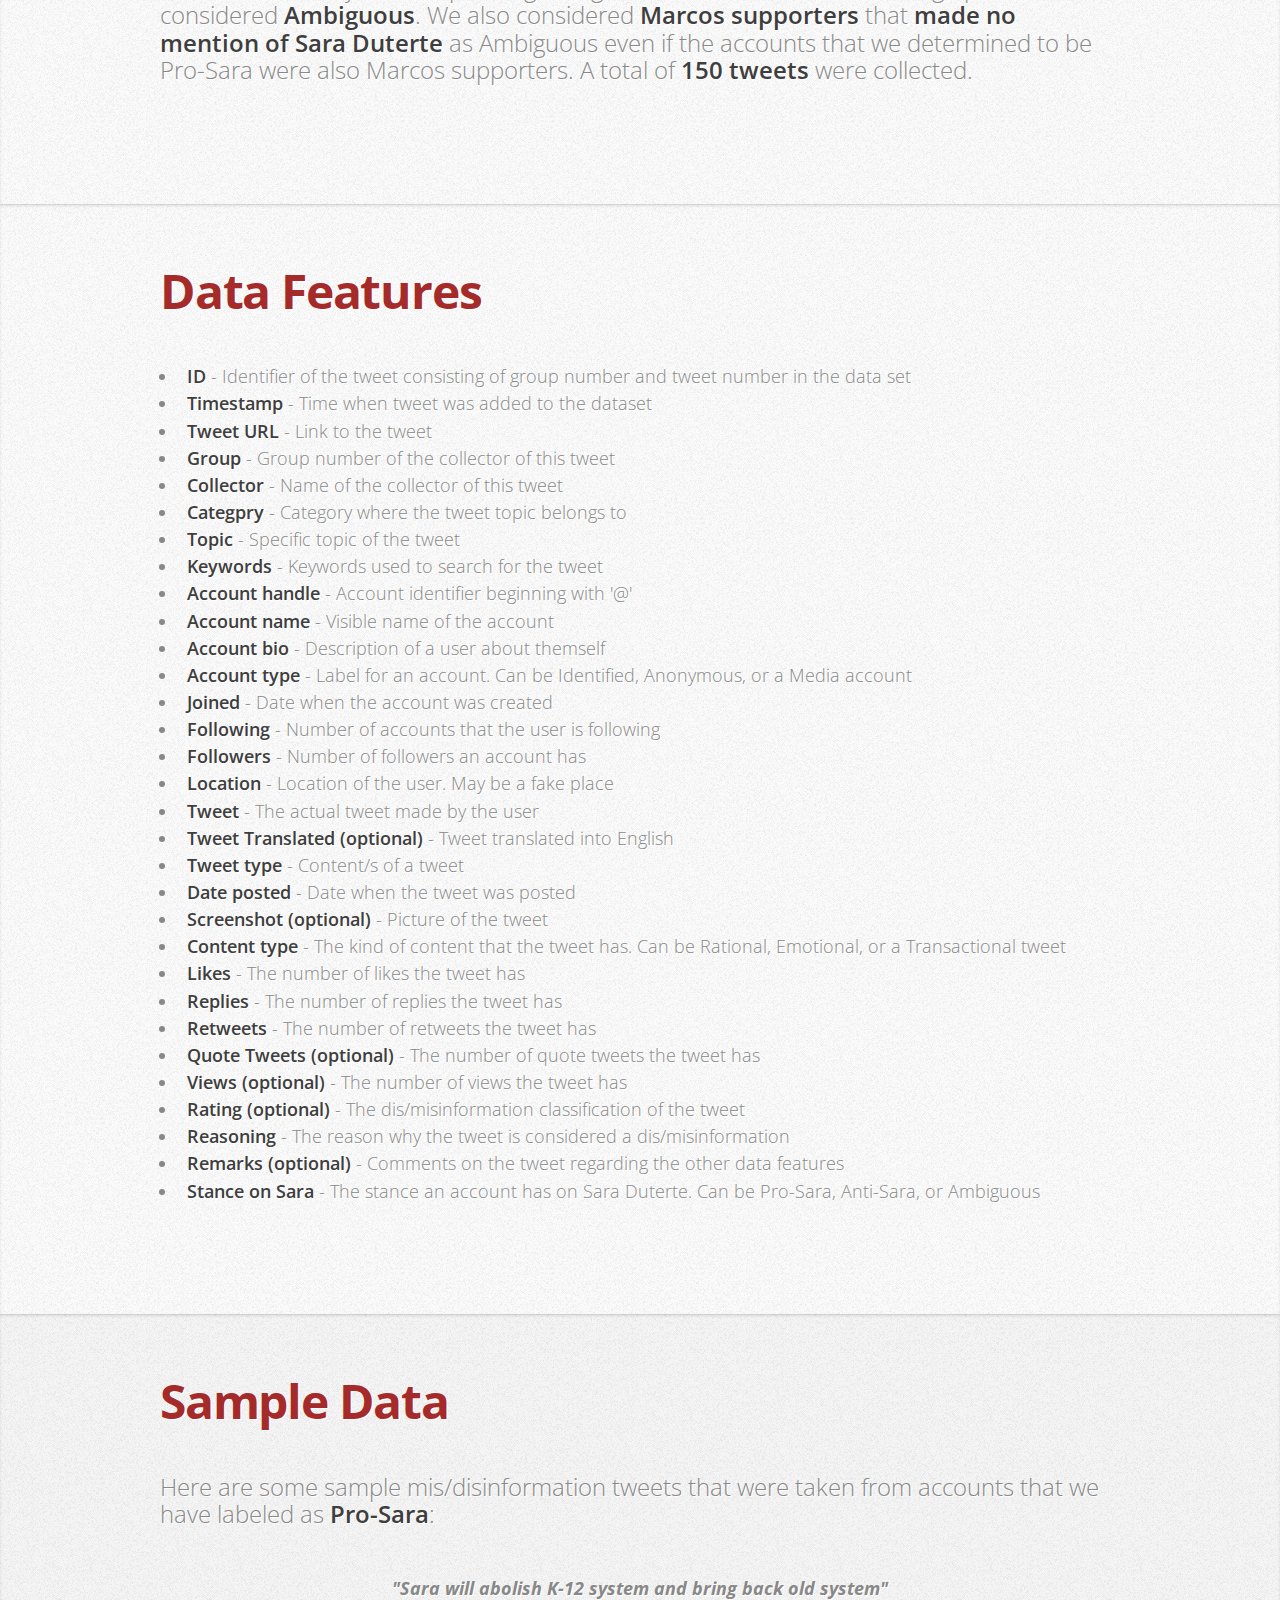
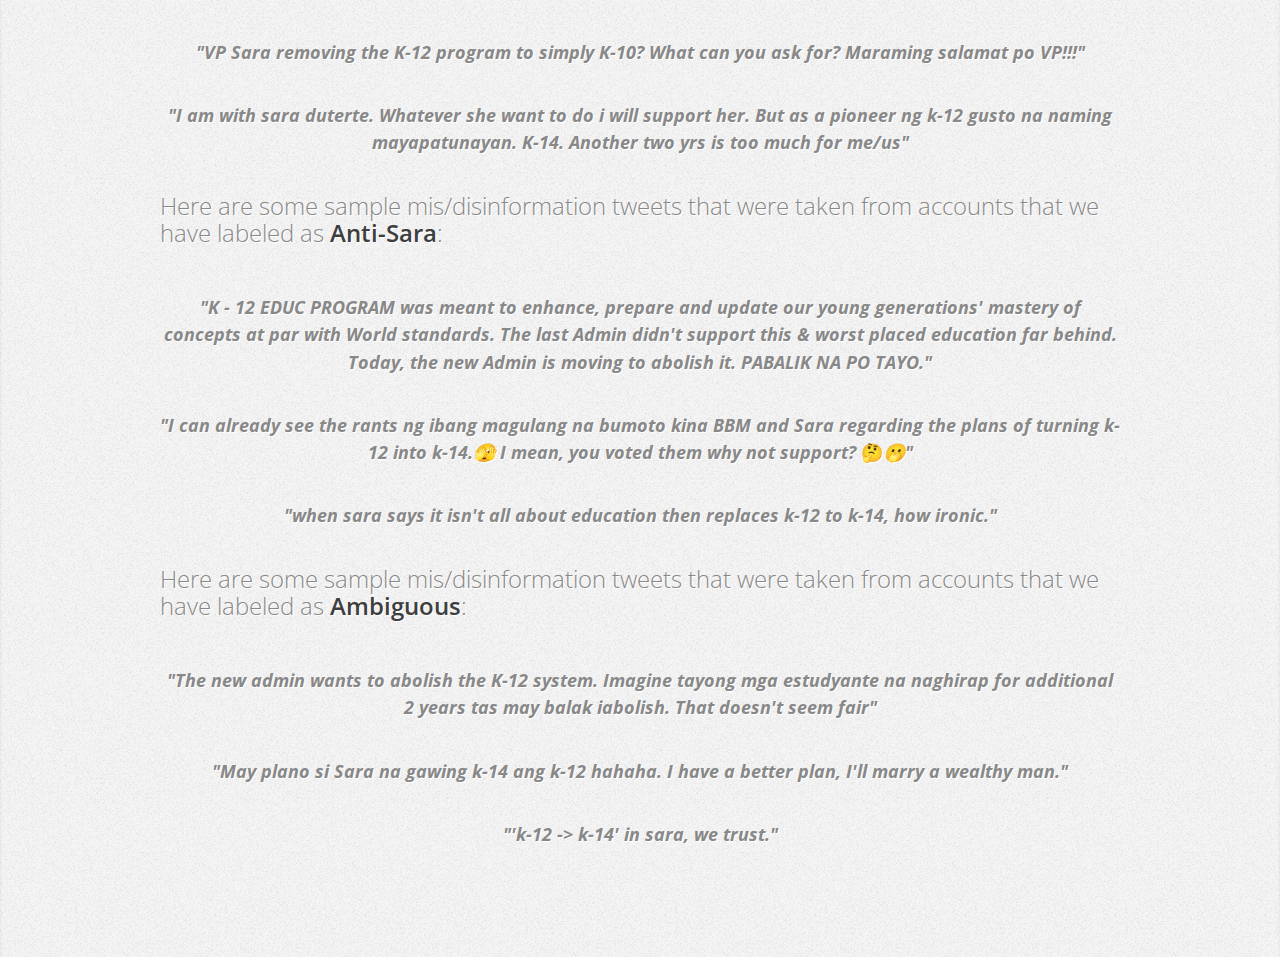
==== commit a02b037e: "Expanded the Data Collection page" ====
--- a/data-page.html
+++ b/data-page.html
@@ -11,6 +11,7 @@
             <ul class="container">
                 <li><a href="#top">Data Collection</a></li>
                 <li><a href="#criteria">Labeling Criteria</a></li>
+                <li><a href="#features">Data Features</a></li>
                 <li><a href="#sample">Sample Data</a></li>
                 <li><a href="./index.html">Back to Home</a></li>
             </ul>
@@ -52,7 +53,8 @@
                     Note that the list of keywords above is <strong>not 
                     exhaustive</strong>. This means that any combination of the above
                     words were used as well as different capitalizations to help
-                    find relevant tweets.
+                    find relevant tweets. Tweets were collected during the months
+                    of March and April.
                 </p>
             </div>
         </article>
@@ -87,8 +89,54 @@
                     conflicting opinions are considered <strong>Ambiguous</strong>.
                     We also considered <strong>Marcos supporters</strong> that <strong>made no mention
                     of Sara Duterte</strong> as Ambiguous even if the accounts that we
-                    determined to be Pro-Sara were also Marcos supporters.
-                </p>
+                    determined to be Pro-Sara were also Marcos supporters. A total
+                    of <strong>150 tweets</strong> were collected.
+                </p>
+            </div>
+        </article>
+
+        <article id="features" class="wrapper style2" style="text-align:left;">
+            <div class="container">
+                <header>
+                    <h1>
+                        <strong style="color: brown;">
+                            Data Features
+                        </strong>
+                    </h1>
+                </header>
+                <ul class="feature">
+                    <li><strong>ID</strong> - Identifier of the tweet consisting of group number and tweet number in the data set</li>
+                    <li><strong>Timestamp</strong> - Time when tweet was added to the dataset</li>
+                    <li><strong>Tweet URL</strong> - Link to the tweet</li>
+                    <li><strong>Group</strong> - Group number of the collector of this tweet</li>
+                    <li><strong>Collector</strong> - Name of the collector of this tweet</li>
+                    <li><strong>Categpry</strong> - Category where the tweet topic belongs to</li>
+                    <li><strong>Topic</strong> - Specific topic of the tweet</li>
+                    <li><strong>Keywords</strong> - Keywords used to search for the tweet</li>
+                    <li><strong>Account handle</strong> - Account identifier beginning with '@'</li>
+                    <li><strong>Account name</strong> - Visible name of the account</li>
+                    <li><strong>Account bio</strong> - Description of a user about themself</li>
+                    <li><strong>Account type</strong> - Label for an account. Can be Identified, Anonymous, or a Media account</li>
+                    <li><strong>Joined</strong> - Date when the account was created</li>
+                    <li><strong>Following</strong> - Number of accounts that the user is following</li>
+                    <li><strong>Followers</strong> - Number of followers an account has</li>
+                    <li><strong>Location</strong> - Location of the user. May be a fake place</li>
+                    <li><strong>Tweet</strong> - The actual tweet made by the user</li>
+                    <li><strong>Tweet Translated (optional)</strong> - Tweet translated into English</li>
+                    <li><strong>Tweet type</strong> - Content/s of a tweet</li>
+                    <li><strong>Date posted</strong> - Date when the tweet was posted</li>
+                    <li><strong>Screenshot (optional)</strong> - Picture of the tweet</li>
+                    <li><strong>Content type</strong> - The kind of content that the tweet has. Can be Rational, Emotional, or a Transactional tweet</li>
+                    <li><strong>Likes</strong> - The number of likes the tweet has</li>
+                    <li><strong>Replies</strong> - The number of replies the tweet has</li>
+                    <li><strong>Retweets</strong> - The number of retweets the tweet has</li>
+                    <li><strong>Quote Tweets (optional)</strong> - The number of quote tweets the tweet has</li>
+                    <li><strong>Views (optional)</strong> - The number of views the tweet has</li>
+                    <li><strong>Rating (optional)</strong> - The dis/misinformation classification of the tweet</li>
+                    <li><strong>Reasoning</strong> - The reason why the tweet is considered a dis/misinformation</li>
+                    <li><strong>Remarks (optional)</strong> - Comments on the tweet regarding the other data features</li>
+                    <li><strong>Stance on Sara</strong> - The stance an account has on Sara Duterte. Can be Pro-Sara, Anti-Sara, or Ambiguous</li>
+                </ul>
             </div>
         </article>
 
--- a/assets/css/main.css
+++ b/assets/css/main.css
@@ -2471,4 +2471,8 @@
 	font-size: large;
 	font-weight: bold;
 	font-style: italic;
+}
+
+.feature {
+	font-size: large;
 }